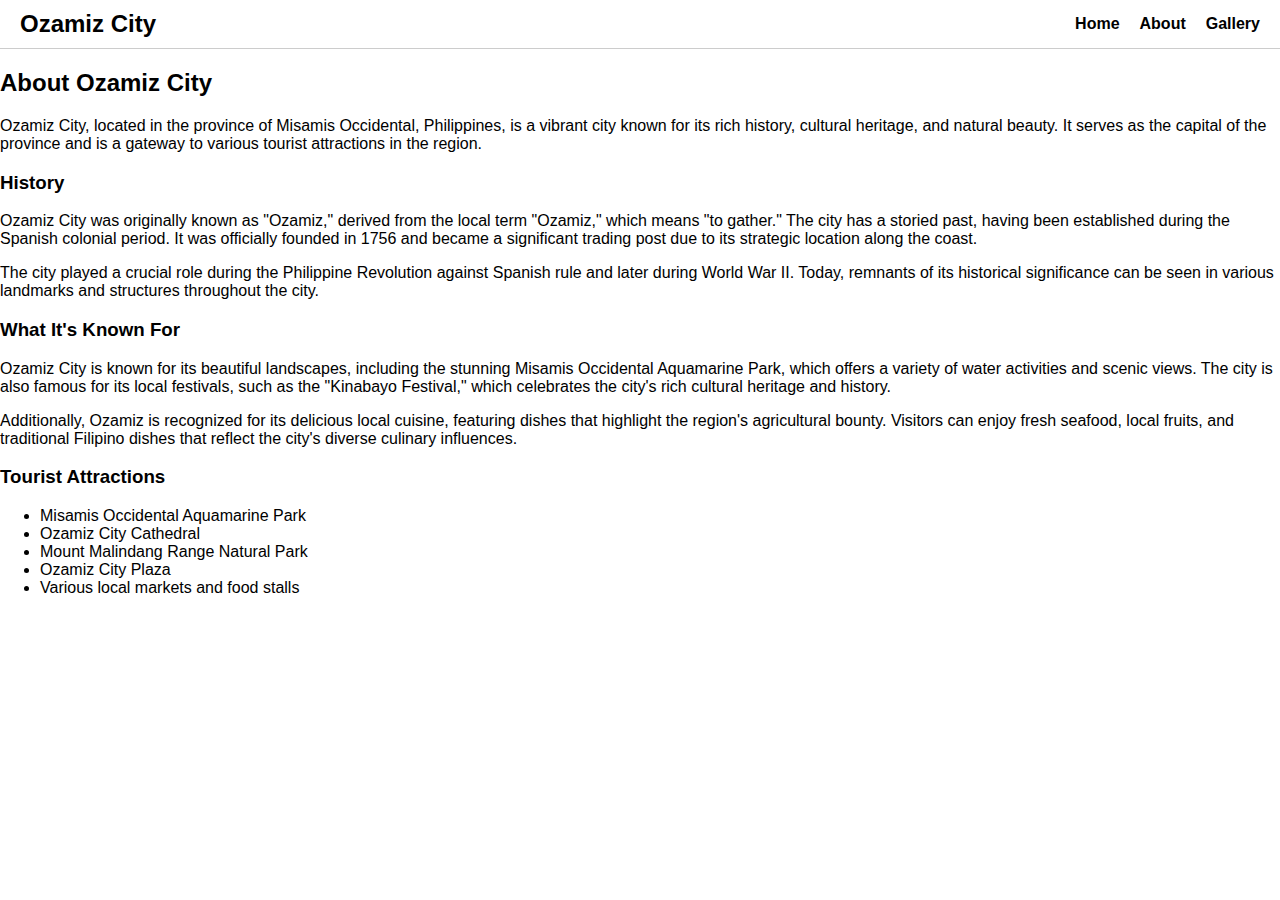
==== about.html @ f2b4ad94 "Add files via upload" ====
<!DOCTYPE html>
<html lang="en">
<head>
    <meta charset="UTF-8">
    <meta name="viewport" content="width=device-width, initial-scale=1.0">
    <title>About Ozamiz City</title>
    <link rel="stylesheet" href="styles.css">
</head>
<body>
    <header>
        <div class="header-container">
            <h1>Ozamiz City</h1>
            <nav>
                <ul>
                    <li><a href="index.html">Home</a></li>
                    <li class="active"><a href="about.html">About</a></li>
                    <li><a href="gallery.html">Gallery</a></li>
                </ul>
            </nav>
        </div>
    </header>
    <main>
        <section class="about">
            <h2>About Ozamiz City</h2>
            <p>
                Ozamiz City, located in the province of Misamis Occidental, Philippines, is a vibrant city known for its rich history, cultural heritage, and natural beauty. It serves as the capital of the province and is a gateway to various tourist attractions in the region.
            </p>
            <h3>History</h3>
            <p>
                Ozamiz City was originally known as "Ozamiz," derived from the local term "Ozamiz," which means "to gather." The city has a storied past, having been established during the Spanish colonial period. It was officially founded in 1756 and became a significant trading post due to its strategic location along the coast.
            </p>
            <p>
                The city played a crucial role during the Philippine Revolution against Spanish rule and later during World War II. Today, remnants of its historical significance can be seen in various landmarks and structures throughout the city.
            </p>
            <h3>What It's Known For</h3>
            <p>
                Ozamiz City is known for its beautiful landscapes, including the stunning Misamis Occidental Aquamarine Park, which offers a variety of water activities and scenic views. The city is also famous for its local festivals, such as the "Kinabayo Festival," which celebrates the city's rich cultural heritage and history.
            </p>
            <p>
                Additionally, Ozamiz is recognized for its delicious local cuisine, featuring dishes that highlight the region's agricultural bounty. Visitors can enjoy fresh seafood, local fruits, and traditional Filipino dishes that reflect the city's diverse culinary influences.
            </p>
            <h3>Tourist Attractions</h3>
            <ul>
                <li>Misamis Occidental Aquamarine Park</li>
                <li>Ozamiz City Cathedral</li>
                <li>Mount Malindang Range Natural Park</li>
                <li>Ozamiz City Plaza</li>
                <li>Various local markets and food stalls</li>
            </ul>
        </section>
    </main>
</body>
</html>
---- styles.css ----
body {
    margin: 0;
    font-family: Arial, sans-serif;
}

header {
    background-color: white;
    padding: 10px 20px;
    border-bottom: 1px solid #ccc;
}

.header-container {
    display: flex;
    justify-content: space-between;
    align-items: center;
}

header h1 {
    margin: 0;
    font-size: 1.5em;
}

nav ul {
    list-style: none;
    margin: 0;
    padding: 0;
    display: flex;
    gap: 20px;
}

nav ul li a {
    text-decoration: none;
    color: black;
    font-weight: bold;
}

.hero {
    background-color: #f8a73e;
    text-align: center;
    padding: 40px 20px;
    color: black;
}

.hero .seal {
    width: 150px;
    margin-bottom: 20px;
}

.hero-content h2 {
    margin: 0 0 10px;
    font-size: 2em;
    font-weight: bold;
}

.hero-content p {
    margin: 10px 0 20px;
}

button {
    padding: 10px 20px;
    background-color: black;
    color: white;
    border: none;
    cursor: pointer;
    font-size: 1em;
    border-radius: 5px;
    transition: background-color 0.3s ease; 
}

button:hover {
    background-color: #444;
}

.mission-vision-corevalues {
    padding: 40px 20px;
    text-align: center;
    background-color: white;
}

.section-content {
    margin-bottom: 40px;
}

.section-content h3 {
    color: #f8a73e;
    font-size: 1.8em;
    margin-bottom: 10px;
}

.section-content p {
    margin: 5px 0;
    color: #444;
}

/* Gallery Styles */
.gallery {
    padding: 40px 20px;
    text-align: center;
    background-color: white;
}

.tabs {
    display: flex;
    justify-content: center;
    margin-bottom: 20px;
}

.tab-button {
    padding: 10px 20px;
    background-color: #f8a73e;
    color: white;
    border: none;
    margin-right: 5px;
    transition: background-color 0.3s;
    cursor: pointer;
}

.tab-button:hover {
    background-color: #444;
}

.tab {
    display: none;
}

.tab.active {
    display: block;
}

.photo-gallery {
    display: flex;
    flex-direction: column;
    align-items: center;
}

.photo-gallery img {
    width: 80%;
    max-width: 600px;
    margin-bottom: 10px;
}

.photo-gallery p {
    color: #444;
    font-size: 0.9em;
    margin: 5px 0 20px;
}
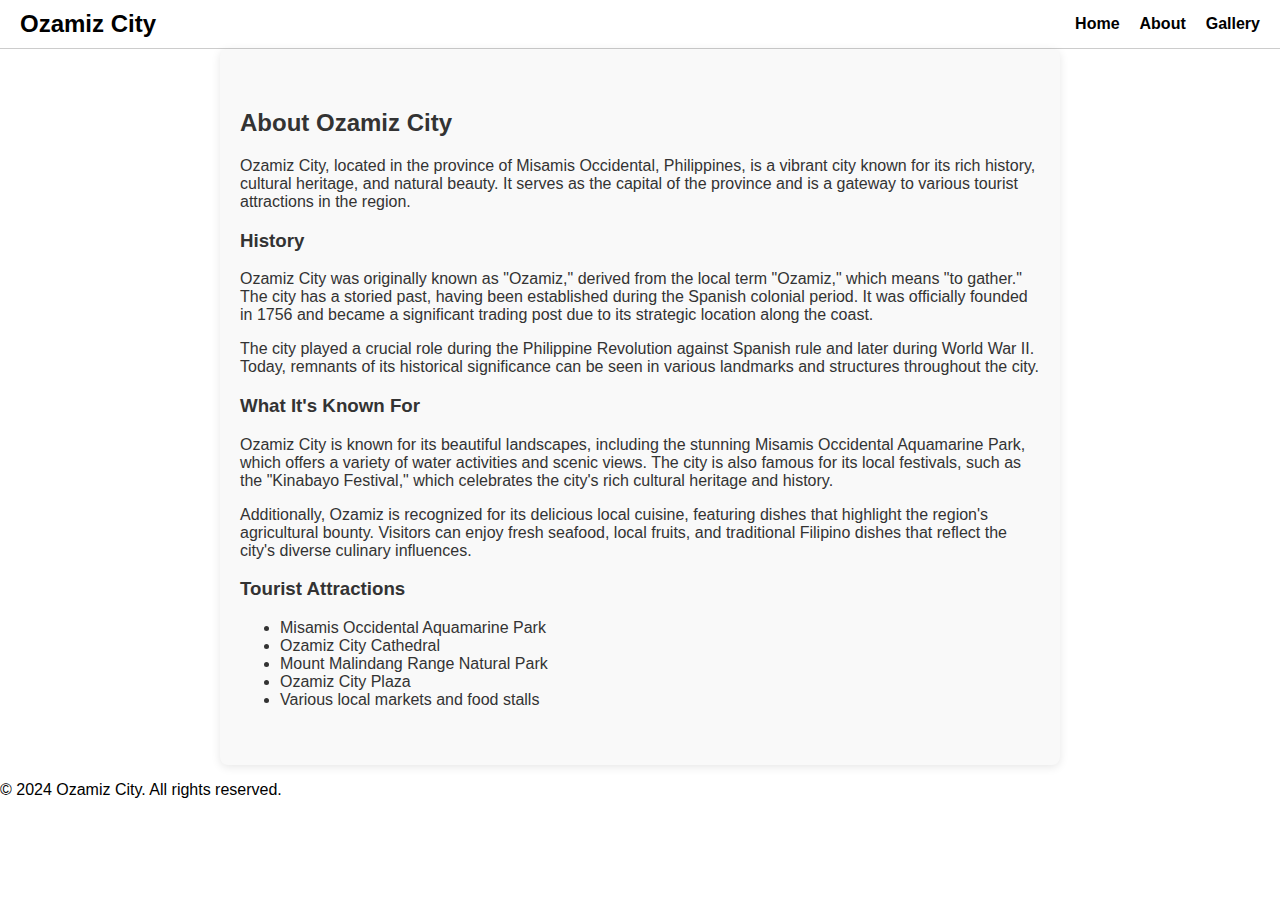
==== commit f841f356: "Update about.html" ====
--- a/about.html
+++ b/about.html
@@ -11,7 +11,7 @@
         <div class="header-container">
             <h1>Ozamiz City</h1>
             <nav>
-                <ul>
+                <ul class="nav-links">
                     <li><a href="index.html">Home</a></li>
                     <li class="active"><a href="about.html">About</a></li>
                     <li><a href="gallery.html">Gallery</a></li>
@@ -21,33 +21,49 @@
     </header>
     <main>
         <section class="about">
-            <h2>About Ozamiz City</h2>
-            <p>
-                Ozamiz City, located in the province of Misamis Occidental, Philippines, is a vibrant city known for its rich history, cultural heritage, and natural beauty. It serves as the capital of the province and is a gateway to various tourist attractions in the region.
-            </p>
-            <h3>History</h3>
-            <p>
-                Ozamiz City was originally known as "Ozamiz," derived from the local term "Ozamiz," which means "to gather." The city has a storied past, having been established during the Spanish colonial period. It was officially founded in 1756 and became a significant trading post due to its strategic location along the coast.
-            </p>
-            <p>
-                The city played a crucial role during the Philippine Revolution against Spanish rule and later during World War II. Today, remnants of its historical significance can be seen in various landmarks and structures throughout the city.
-            </p>
-            <h3>What It's Known For</h3>
-            <p>
-                Ozamiz City is known for its beautiful landscapes, including the stunning Misamis Occidental Aquamarine Park, which offers a variety of water activities and scenic views. The city is also famous for its local festivals, such as the "Kinabayo Festival," which celebrates the city's rich cultural heritage and history.
-            </p>
-            <p>
-                Additionally, Ozamiz is recognized for its delicious local cuisine, featuring dishes that highlight the region's agricultural bounty. Visitors can enjoy fresh seafood, local fruits, and traditional Filipino dishes that reflect the city's diverse culinary influences.
-            </p>
-            <h3>Tourist Attractions</h3>
-            <ul>
-                <li>Misamis Occidental Aquamarine Park</li>
-                <li>Ozamiz City Cathedral</li>
-                <li>Mount Malindang Range Natural Park</li>
-                <li>Ozamiz City Plaza</li>
-                <li>Various local markets and food stalls</li>
-            </ul>
+            <div class="container">
+                <h2>About Ozamiz City</h2>
+                <p class="intro">
+                    Ozamiz City, located in the province of Misamis Occidental, Philippines, is a vibrant city known for its rich history, cultural heritage, and natural beauty. It serves as the capital of the province and is a gateway to various tourist attractions in the region.
+                </p>
+                
+                <div class="history">
+                    <h3>History</h3>
+                    <p>
+                        Ozamiz City was originally known as "Ozamiz," derived from the local term "Ozamiz," which means "to gather." The city has a storied past, having been established during the Spanish colonial period. It was officially founded in 1756 and became a significant trading post due to its strategic location along the coast.
+                    </p>
+                    <p>
+                        The city played a crucial role during the Philippine Revolution against Spanish rule and later during World War II. Today, remnants of its historical significance can be seen in various landmarks and structures throughout the city.
+                    </p>
+                </div>
+                
+                <div class="known-for">
+                    <h3>What It's Known For</h3>
+                    <p>
+                        Ozamiz City is known for its beautiful landscapes, including the stunning Misamis Occidental Aquamarine Park, which offers a variety of water activities and scenic views. The city is also famous for its local festivals, such as the "Kinabayo Festival," which celebrates the city's rich cultural heritage and history.
+                    </p>
+                    <p>
+                        Additionally, Ozamiz is recognized for its delicious local cuisine, featuring dishes that highlight the region's agricultural bounty. Visitors can enjoy fresh seafood, local fruits, and traditional Filipino dishes that reflect the city's diverse culinary influences.
+                    </p>
+                </div>
+
+                <div class="tourist-attractions">
+                    <h3>Tourist Attractions</h3>
+                    <ul class="attractions-list">
+                        <li>Misamis Occidental Aquamarine Park</li>
+                        <li>Ozamiz City Cathedral</li>
+                        <li>Mount Malindang Range Natural Park</li>
+                        <li>Ozamiz City Plaza</li>
+                        <li>Various local markets and food stalls</li>
+                    </ul>
+                </div>
+            </div>
         </section>
     </main>
+    <footer>
+        <div class="footer-container">
+            <p>&copy; 2024 Ozamiz City. All rights reserved.</p>
+        </div>
+    </footer>
 </body>
-</html>+</html>
--- a/styles.css
+++ b/styles.css
@@ -144,3 +144,41 @@
     font-size: 0.9em;
     margin: 5px 0 20px;
 }
+/* About Page Styles */
+.about {
+    padding: 40px 20px;
+    background-color: #f9f9f9;
+    color: #333;
+    max-width: 800px;
+    margin: 0 auto;
+    border-radius: 8px;
+    box-shadow: 0 2px 10px rgba(0, 0, 0, 0.1);
+
+.about h2 {
+    color: #f8a73e;
+    font-size: 2em;
+    margin-bottom: 20px;
+}
+
+.about h3 {
+    color: #f8a73e; 
+    font-size: 1.5em; 
+    margin-top: 30px; 
+    margin-bottom: 10px; 
+}
+
+.about p {
+    line-height: 1.6;
+    margin-bottom: 15px;
+}
+
+.about ul {
+    list-style-type: disc;
+ padding-left: 20px; 
+    margin-bottom: 20px; 
+}
+
+.about ul li {
+    margin-bottom: 10px; 
+    color: #444; 
+}
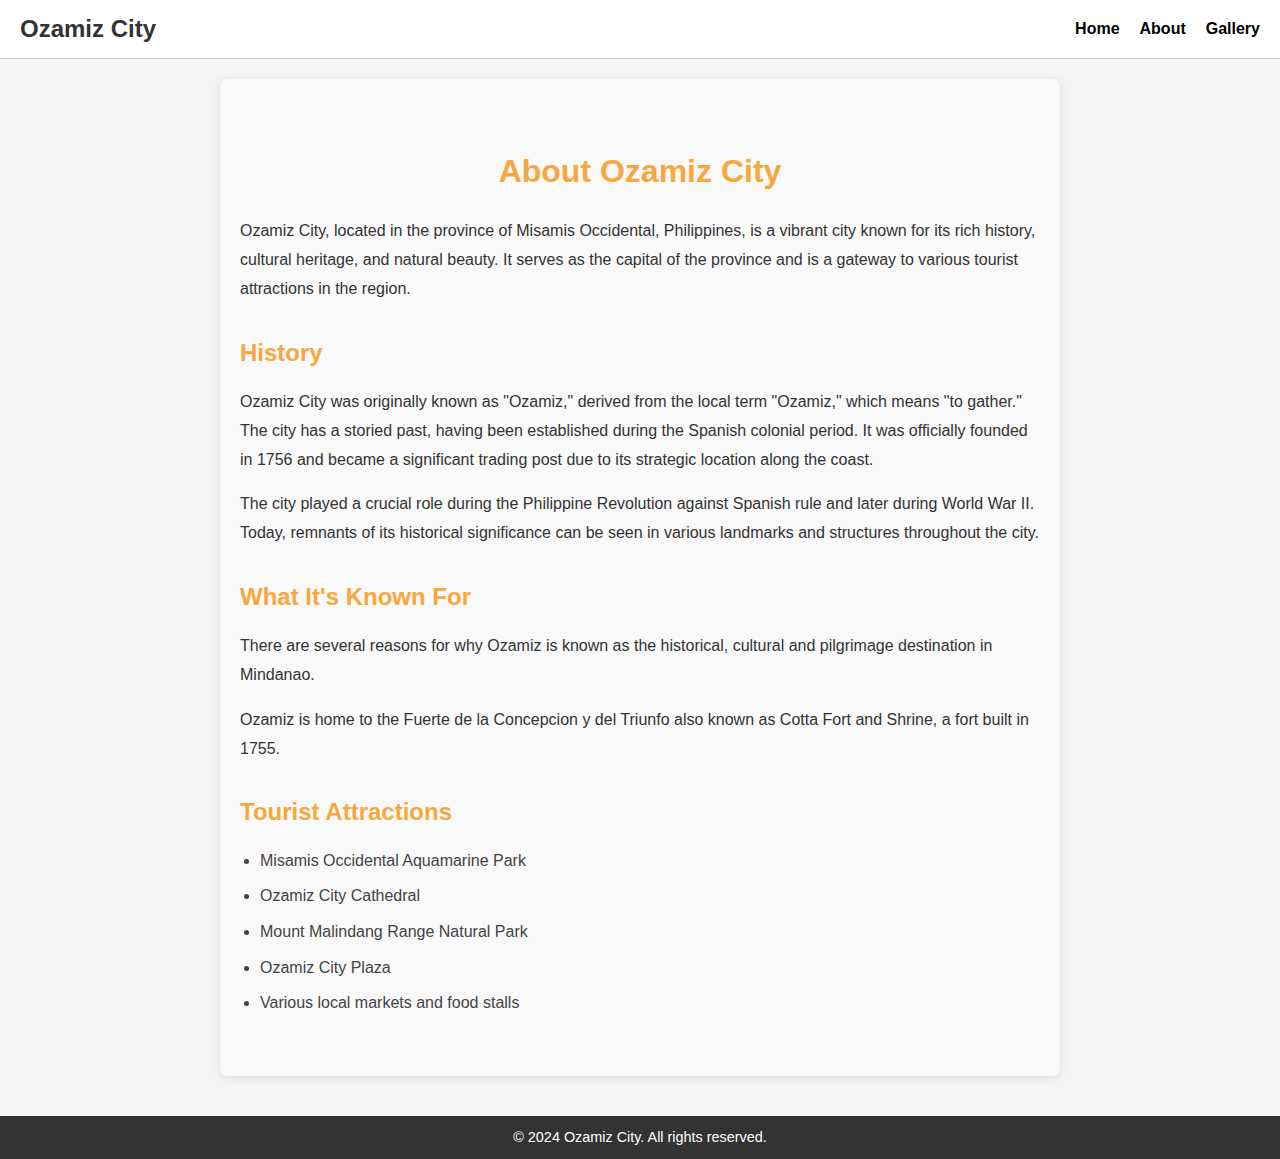
==== commit 51fe357c: "Update about.html" ====
--- a/about.html
+++ b/about.html
@@ -40,10 +40,10 @@
                 <div class="known-for">
                     <h3>What It's Known For</h3>
                     <p>
-                        Ozamiz City is known for its beautiful landscapes, including the stunning Misamis Occidental Aquamarine Park, which offers a variety of water activities and scenic views. The city is also famous for its local festivals, such as the "Kinabayo Festival," which celebrates the city's rich cultural heritage and history.
+                        There are several reasons for why Ozamiz is known as the historical, cultural and pilgrimage destination in Mindanao. 
                     </p>
                     <p>
-                        Additionally, Ozamiz is recognized for its delicious local cuisine, featuring dishes that highlight the region's agricultural bounty. Visitors can enjoy fresh seafood, local fruits, and traditional Filipino dishes that reflect the city's diverse culinary influences.
+                        Ozamiz is home to the Fuerte de la Concepcion y del Triunfo also known as Cotta Fort and Shrine, a fort built in 1755.
                     </p>
                 </div>
 
--- a/styles.css
+++ b/styles.css
@@ -1,8 +1,13 @@
+/* General Styles */
 body {
     margin: 0;
     font-family: Arial, sans-serif;
-}
-
+    color: #333;
+    line-height: 1.6;
+    background-color: #f5f5f5;
+}
+
+/* Header Styles */
 header {
     background-color: white;
     padding: 10px 20px;
@@ -32,8 +37,14 @@
     text-decoration: none;
     color: black;
     font-weight: bold;
-}
-
+    transition: color 0.3s ease;
+}
+
+nav ul li a:hover {
+    color: #f8a73e;
+}
+
+/* Hero Section */
 .hero {
     background-color: #f8a73e;
     text-align: center;
@@ -56,6 +67,7 @@
     margin: 10px 0 20px;
 }
 
+/* Buttons */
 button {
     padding: 10px 20px;
     background-color: black;
@@ -64,13 +76,14 @@
     cursor: pointer;
     font-size: 1em;
     border-radius: 5px;
-    transition: background-color 0.3s ease; 
+    transition: background-color 0.3s ease;
 }
 
 button:hover {
     background-color: #444;
 }
 
+/* Mission, Vision, and Core Values Section */
 .mission-vision-corevalues {
     padding: 40px 20px;
     text-align: center;
@@ -144,41 +157,83 @@
     font-size: 0.9em;
     margin: 5px 0 20px;
 }
+
 /* About Page Styles */
 .about {
     padding: 40px 20px;
     background-color: #f9f9f9;
     color: #333;
     max-width: 800px;
-    margin: 0 auto;
+    margin: 20px auto;
     border-radius: 8px;
     box-shadow: 0 2px 10px rgba(0, 0, 0, 0.1);
+}
 
 .about h2 {
     color: #f8a73e;
     font-size: 2em;
     margin-bottom: 20px;
+    text-align: center;
 }
 
 .about h3 {
-    color: #f8a73e; 
-    font-size: 1.5em; 
-    margin-top: 30px; 
-    margin-bottom: 10px; 
+    color: #f8a73e;
+    font-size: 1.5em;
+    margin-top: 30px;
+    margin-bottom: 10px;
 }
 
 .about p {
-    line-height: 1.6;
+    line-height: 1.8;
     margin-bottom: 15px;
 }
 
 .about ul {
     list-style-type: disc;
- padding-left: 20px; 
-    margin-bottom: 20px; 
+    padding-left: 20px;
+    margin-bottom: 20px;
 }
 
 .about ul li {
-    margin-bottom: 10px; 
-    color: #444; 
-}
+    margin-bottom: 10px;
+    color: #444;
+}
+
+/* Footer Styles */
+footer {
+    background-color: #333;
+    color: white;
+    text-align: center;
+    padding: 10px 0;
+    margin-top: 40px;
+}
+
+footer p {
+    margin: 0;
+    font-size: 0.9em;
+}
+/* Core Values Styles */
+.core-values-container {
+    display: flex; 
+    justify-content: space-between; 
+    flex-wrap: wrap; 
+}
+
+.core-value {
+    flex: 1; /* Allow each core value to grow equally */
+    min-width: 150px; /* Set a minimum width for each core value */
+    margin: 10px; 
+    padding: 20px;
+    border: 1px solid #ccc;
+    border-radius: 5px;
+    box-shadow: 2px 2px 5px rgba(0, 0, 0, 0.1);
+    text-align: center;
+    background-color: white; /* Optional: Add a background color */
+}
+
+/* Optional: Add media query for responsiveness */
+@media (max-width: 768px) {
+    .core-value {
+        flex: 1 1 100%; /* Stack vertically on smaller screens */
+    }
+}
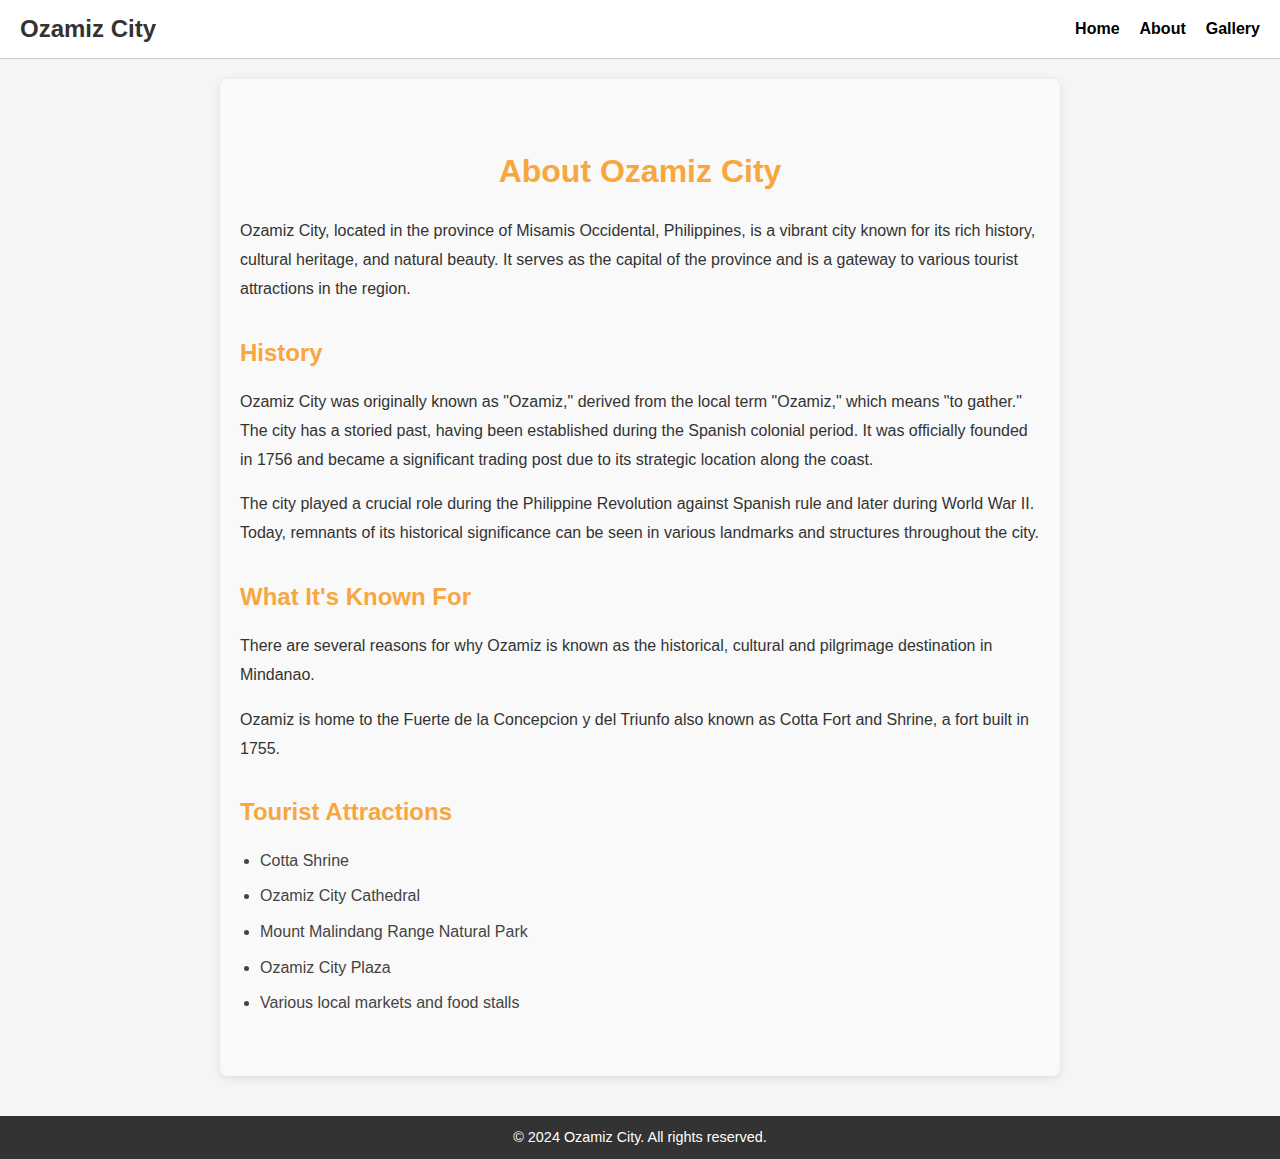
==== commit 51f21e4b: "Update about.html" ====
--- a/about.html
+++ b/about.html
@@ -50,7 +50,7 @@
                 <div class="tourist-attractions">
                     <h3>Tourist Attractions</h3>
                     <ul class="attractions-list">
-                        <li>Misamis Occidental Aquamarine Park</li>
+                        <li>Cotta Shrine</li>
                         <li>Ozamiz City Cathedral</li>
                         <li>Mount Malindang Range Natural Park</li>
                         <li>Ozamiz City Plaza</li>
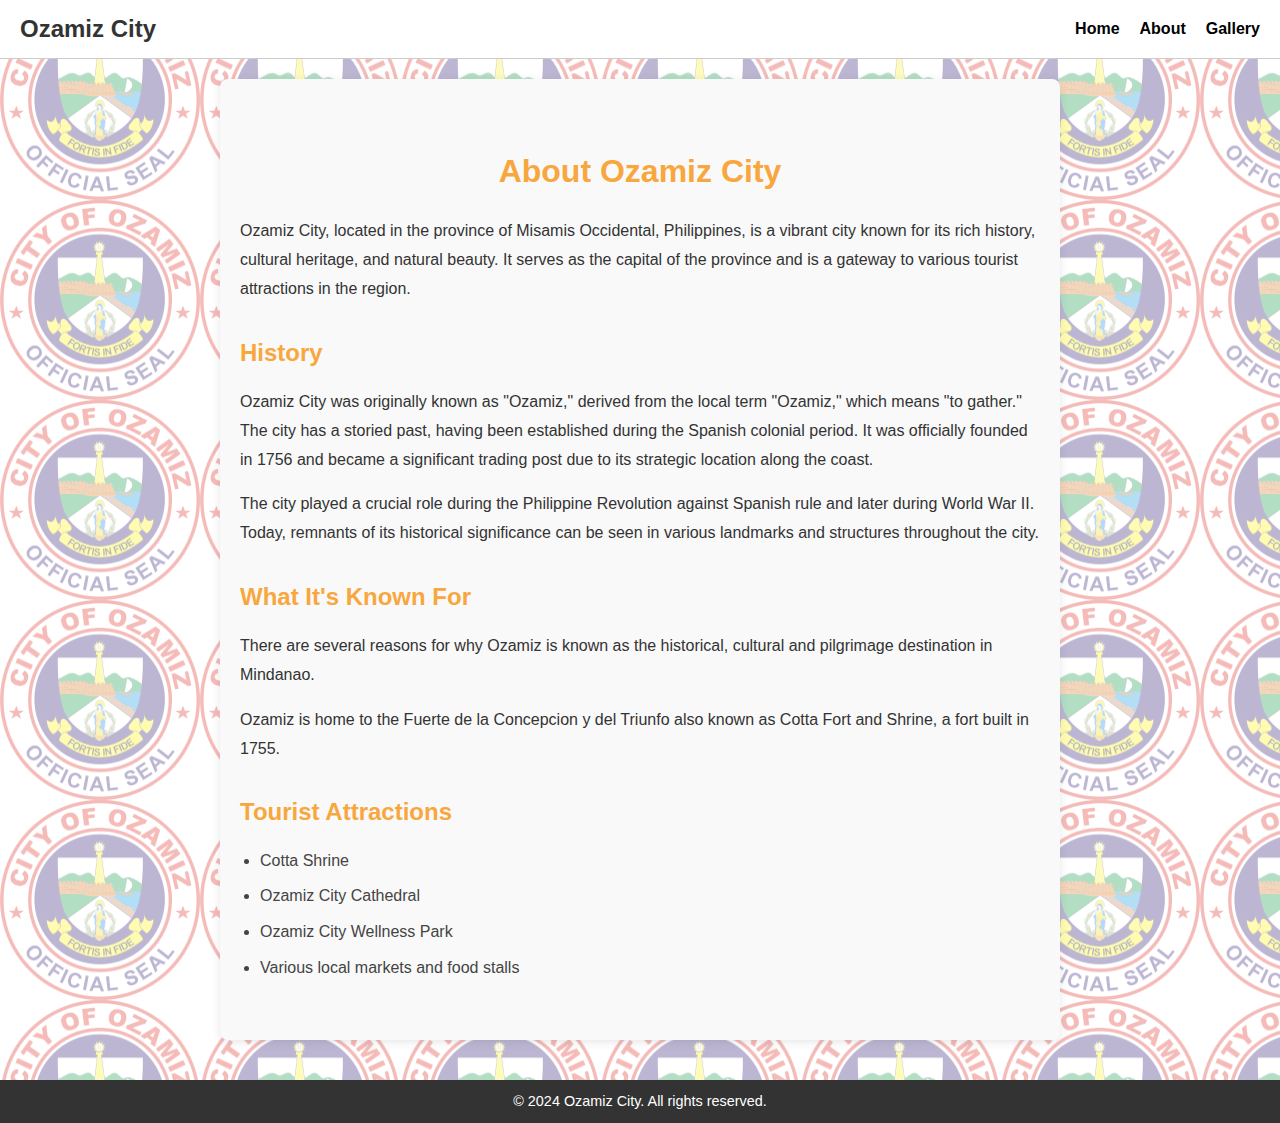
==== commit fde2e0ec: "Update about.html" ====
--- a/about.html
+++ b/about.html
@@ -52,8 +52,7 @@
                     <ul class="attractions-list">
                         <li>Cotta Shrine</li>
                         <li>Ozamiz City Cathedral</li>
-                        <li>Mount Malindang Range Natural Park</li>
-                        <li>Ozamiz City Plaza</li>
+                        <li>Ozamiz City Wellness Park</li>
                         <li>Various local markets and food stalls</li>
                     </ul>
                 </div>
--- a/styles.css
+++ b/styles.css
@@ -4,9 +4,23 @@
     font-family: Arial, sans-serif;
     color: #333;
     line-height: 1.6;
-    background-color: #f5f5f5;
-}
-
+    position: relative; /* Add this to make the pseudo-element work */
+}
+
+body::before {
+    content: '';
+    position: absolute;
+    top: 0;
+    left: 0;
+    width: 100%;
+    height: 100%;
+    background-image: url('Ozamiz_City_seal.png'); /* Replace with your own image URL */
+    background-size: 200px 200px; /* Set the size of the image */
+    background-position: 0 0; /* Start the image from the top-left corner */
+    background-repeat: repeat; /* Tile the image */
+    opacity: 0.3; /* Set the opacity to 50% */
+    z-index: -1; /* Move the pseudo-element behind the content */
+}
 /* Header Styles */
 header {
     background-color: white;
@@ -133,31 +147,34 @@
 }
 
 .tab {
-    display: none;
+    display: none; /* Hide all tabs by default */
 }
 
 .tab.active {
-    display: block;
+    display: block; /* Show the active tab */
 }
 
 .photo-gallery {
-    display: flex;
-    flex-direction: column;
-    align-items: center;
+    display: grid; /* Use grid layout */
+    grid-template-columns: repeat(3, 1fr); /* Create 3 equal columns */
+    gap: 15px; /* Space between items */
+    margin-top: 20px; /* Add some space above the gallery */
 }
 
 .photo-gallery img {
-    width: 80%;
-    max-width: 600px;
-    margin-bottom: 10px;
+    width: 100%; /* Make images responsive */
+    height: auto; /* Maintain aspect ratio */
+    border-radius: 5px; /* Optional: Add rounded corners */
+    box-shadow: 0 2px 5px rgba(0, 0, 0, 0.1); /* Optional: Add shadow */
 }
 
 .photo-gallery p {
-    color: #444;
-    font-size: 0.9em;
-    margin: 5px 0 20px;
-}
-
+    grid-column: span 1; /* Ensure captions take full width of the column */
+    text-align: center; /* Center align captions */
+    margin-top: 5px; /* Space between image and caption */
+    font-size: 0.9em; /* Smaller font for captions */
+    color: #666; /* Lighter color for captions */
+}
 /* About Page Styles */
 .about {
     padding: 40px 20px;
@@ -175,7 +192,6 @@
     margin-bottom: 20px;
     text-align: center;
 }
-
 .about h3 {
     color: #f8a73e;
     font-size: 1.5em;
@@ -212,6 +228,7 @@
     margin: 0;
     font-size: 0.9em;
 }
+
 /* Core Values Styles */
 .core-values-container {
     display: flex; 
@@ -231,9 +248,44 @@
     background-color: white; /* Optional: Add a background color */
 }
 
+.card {
+    background-color: white; /* Card background color */
+    border-radius: 5px; /* Rounded corners */
+    box-shadow: 0 2px 5px rgba(0, 0, 0, 0.1); /* Shadow for depth */
+    overflow: hidden; /* Ensure content doesn't overflow */
+    transition: transform 0.3s; /* Smooth transition for hover effect */
+}
+
+.card:hover {
+    transform: translateY(-5px); /* Lift effect on hover */
+}
+
+.card img {
+    width: 100%; /* Make images responsive */
+    height: auto; /* Maintain aspect ratio */
+}
+
+.card p {
+    padding: 10px; /* Padding for the caption */
+    text-align: center; /* Center align captions */
+    font-size: 0.9em; /* Smaller font for captions */
+    color: #666; /* Lighter color for captions */
+}
+
 /* Optional: Add media query for responsiveness */
 @media (max-width: 768px) {
-    .core-value {
-        flex: 1 1 100%; /* Stack vertically on smaller screens */
+    .photo-gallery {
+        grid-template-columns: 1fr; /* 1 column on smaller screens */
     }
 }
+
+    .photo-gallery img {
+        max-width: 100%; /* Allow images to take full width on small screens */
+    }
+}
+
+@media (max-width: 480px) {
+    .photo-gallery {
+        grid-template-columns: 1fr; /* 1 column on very small screens */
+    }
+}
